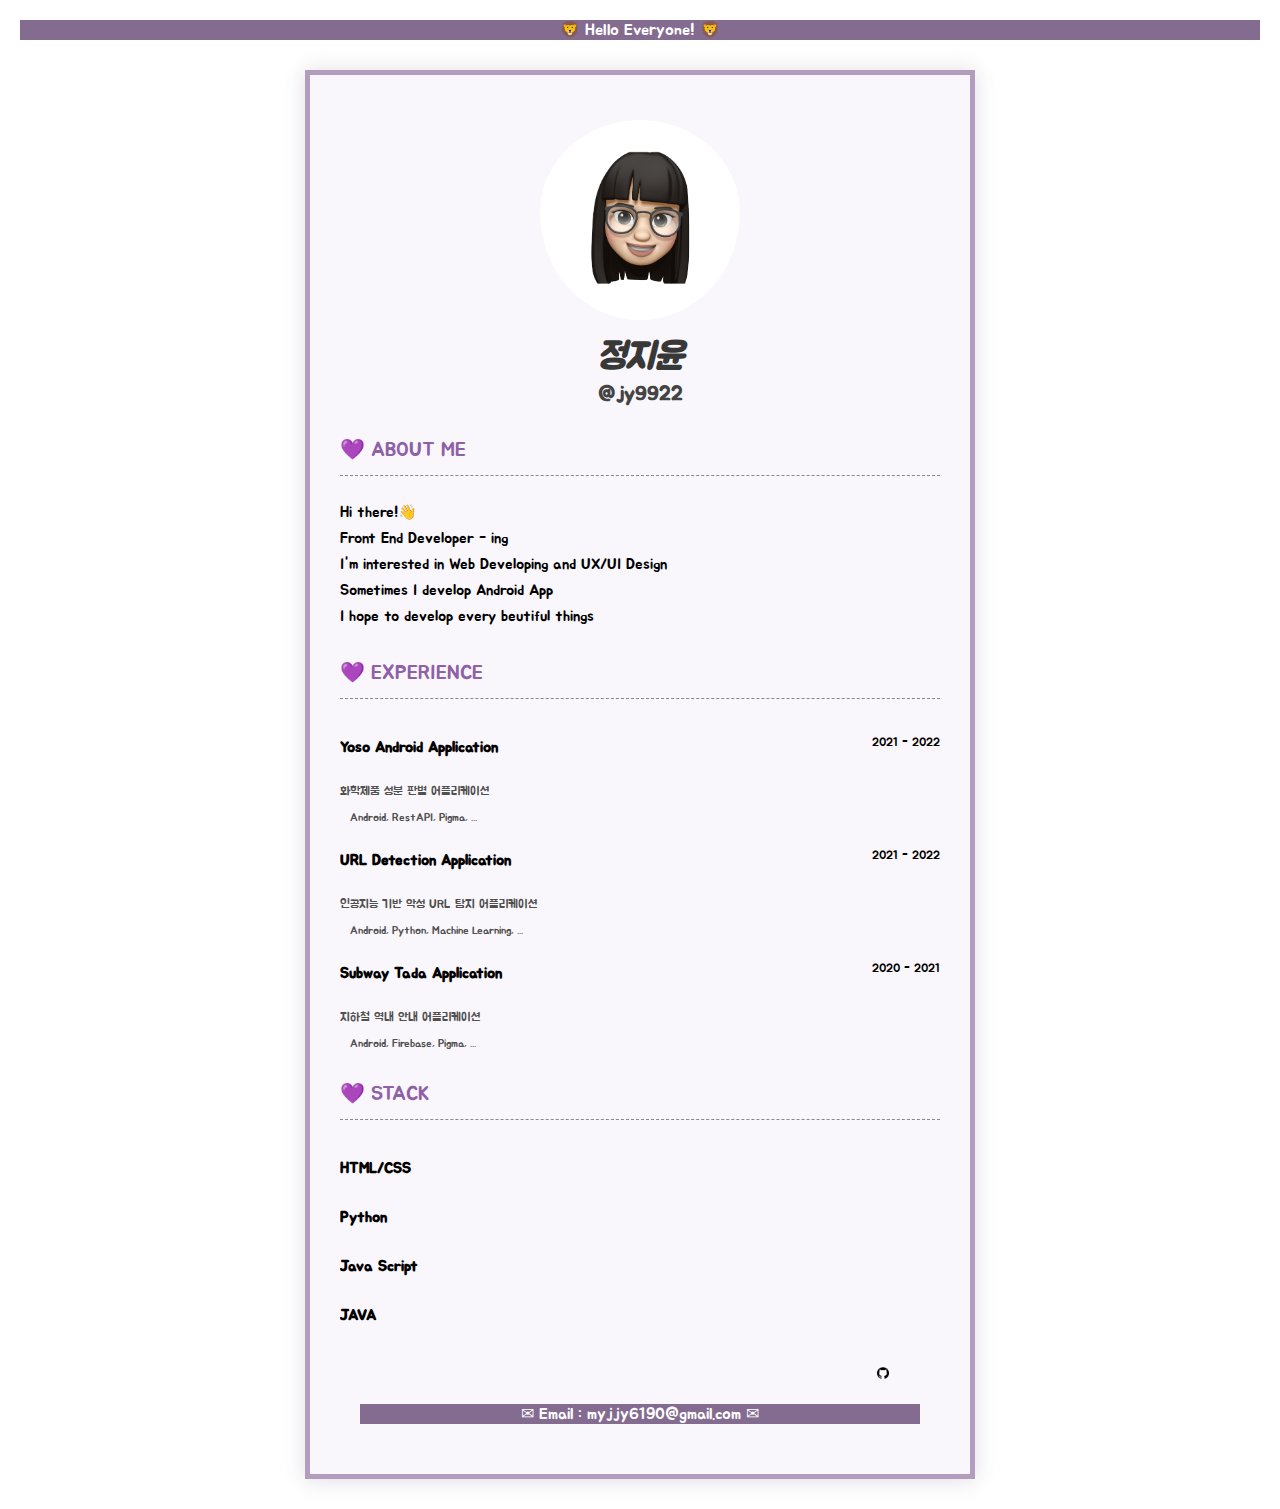
==== htmlcss/JIYOON/final.html.html @ d4ca80fd "commit" ====
<!DOCTYPE html>
<head>
    <meta charset = "ECU-KR">
    <link rel="stylesheet" href="final.css">
    <title>�������� �̷¼�</title>
</head>
<footer>
    <p>&#129409; Hello Everyone! &#129409;</p>
</footer>
<body>
    <div class="mainbox">
        <div class="name-wrap">
            <img class="jy_img" src="images/jy.png.png">
            <h1 class="name-text">������</h1>
            <p class="job-text">@jy9922</p>
        </div>
        <h2>&#128156; ABOUT ME</h2>
        <p class="about-me-text">Hi there!&#128075;<br>
            Front End Developer - ing<br>
            I'm interested in Web Developing and UX/UI Design<br>
            Sometimes I develop Android App<br>
            I hope to develop every beutiful things
        </p>
        <section>
        <h2>&#128156; EXPERIENCE</h2>
        <div class="experience-wrap">
            <p class="experience">Yoso Android Application</p>
            <p class="date-text">2021 - 2022</p>
        </div>
        <p class="title-text">ȭ����ǰ ���� �Ǻ� ���ø����̼�</p>
        <p class="sub-title-text">Android, RestAPI, Pigma, ...</p>
        <div class="experience-wrap">
            <p class="experience">URL Detection Application</p>
            <p class="date-text">2021 - 2022</p>
        </div>
        <p class="title-text">�ΰ����� ��� �Ǽ� URL Ž�� ���ø����̼�</p>
        <p class="sub-title-text">Android, Python, Machine Learning, ...</p>
        <div class="experience-wrap">
            <p class="experience">Subway Tada Application</p>
            <p class="date-text">2020 - 2021</p>
        </div>
        <p class="title-text">����ö ���� �ȳ� ���ø����̼�</p>
        <p class="sub-title-text">Android, Firebase, Pigma, ...</p>
        </section>
        <section>
            <h2>&#128156; STACK</h2>
            <div class="experience-wrap">
                <p class="experience">HTML/CSS</p>
            </div>
            <div class="experience-wrap">
                <p class="experience">Python</p>
            </div>
            <div class="experience-wrap">
                <p class="experience">Java Script</p>
            </div>
            <div class="experience-wrap">
                <p class="experience">JAVA</p>
            </div>
            </section>
            <div class="sns-wrap">
                <a href="https://github.com/jy9922"><img class="sns-img" src="[data-uri]"></a>
                <img class="sns-img" src="http://assets.stickpng.com/images/580b57fcd9996e24bc43c521.png">
                <img class="sns-img" src="https://upload.wikimedia.org/wikipedia/commons/thumb/c/ca/LinkedIn_logo_initials.png/640px-LinkedIn_logo_initials.png">
                <img class="sns-img" src="https://pnggrid.com/wp-content/uploads/2021/07/Twitter-Logo-Square.png">
            </div>
            <footer>
                <p>&#9993; Email : myjjy6190@gmail.com &#9993;</p>
            </footer>
    </div>
</body>
</html>
---- htmlcss/JIYOON/final.css ----
@import url('https://fonts.googleapis.com/css2?family=Jua&display=swap');

* {
    font-family: Jua;
}

footer {
    background-color: rgb(132, 108, 145);
    color:white;
    text-align: center;
    margin: 20px;
}
body {
    min-width: fit-content;
}

body,h1,h2 {
    margin:0px;
    padding:0px;
}

.mainbox {
    padding : 30px;
    margin: 30px;
    border: 5px solid rgb(178, 157, 190);
    width: 600px;
    margin-left: auto;
    margin-right: auto;
    box-shadow: 0 1px 20px 0 rgba(98, 75, 110, 0.2);
    background-color: rgb(250, 247, 252);
}

.name-wrap {
    text-align: center;
}

.jy_img {
    width: 200px;
    height:200px;
    padding-top: 15px;
    border-radius: 70%;
    text-align: center;
}

.name-text {
    font-size: 36px;
    font-weight: bold;
    font-style: italic;
    text-align: center;
    color:rgb(56, 56, 56);
    margin-top: 10px;
}

.job-text {
    font-size: 20px;
    font-weight: bold;
    color:rgb(68, 68, 68);
    margin-top: 2px;
}


h2 {
    font-size: 20px;
    font-weight: lighter;
    color:rgb(142, 97, 166);
    border-bottom: 1px dashed rgb(136, 136, 136);
    padding-bottom: 12px;
    margin-top: 30px;
    margin-bottom: 24px;
}

.about-me-text {
    font-size: 15px;
    line-height: 16px;
    margin-bottom: 24px;
    line-height: 26px;
}

.experience {
    font-size: 15px;
    font-weight: bold;
    float: left;
}

.date-text {
    font-size: 12px;
    font-weight: lighter;
    float: right;
}

.experience-wrap {
    overflow: hidden;
}

section {
    margin-bottom: 24px;
    text-align: left;
}

.title-text {
    font-size: 12px;
    color:rgb(80, 80, 80);
}

.sub-title-text {
    font-size: 11px;
    color:rgb(80, 80, 80);
    padding-left: 10px;
}

.sns-img {
    width: 12px;
    height: 12px;
}

.sns-wrap {
    text-align: right;
}

.stack-img {
    width: 15px;
    height: 15px;
    float: right;
}
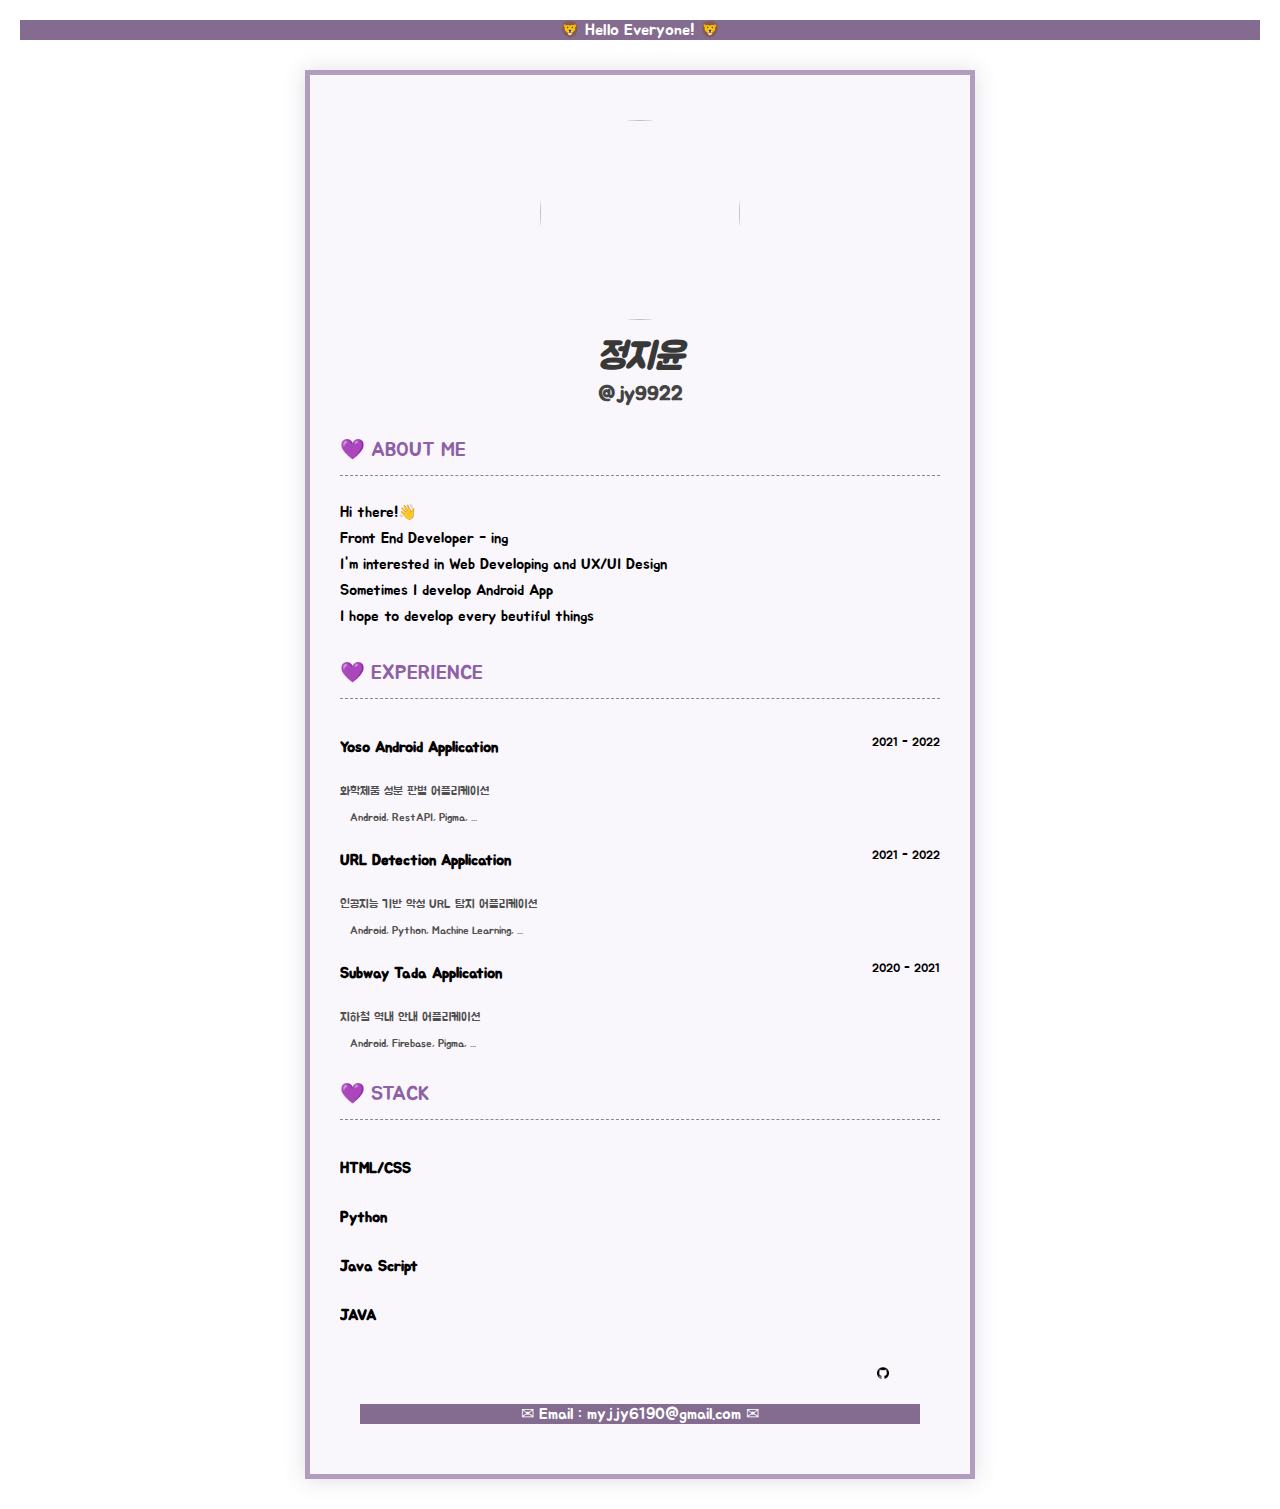
==== commit 52d7c25f: "commit" ====
--- a/htmlcss/JIYOON/final.html.html
+++ b/htmlcss/JIYOON/final.html.html
@@ -10,7 +10,7 @@
 <body>
     <div class="mainbox">
         <div class="name-wrap">
-            <img class="jy_img" src="images/jy.png.png">
+            <img class="jy_img" src="jy.png">
             <h1 class="name-text">������</h1>
             <p class="job-text">@jy9922</p>
         </div>
